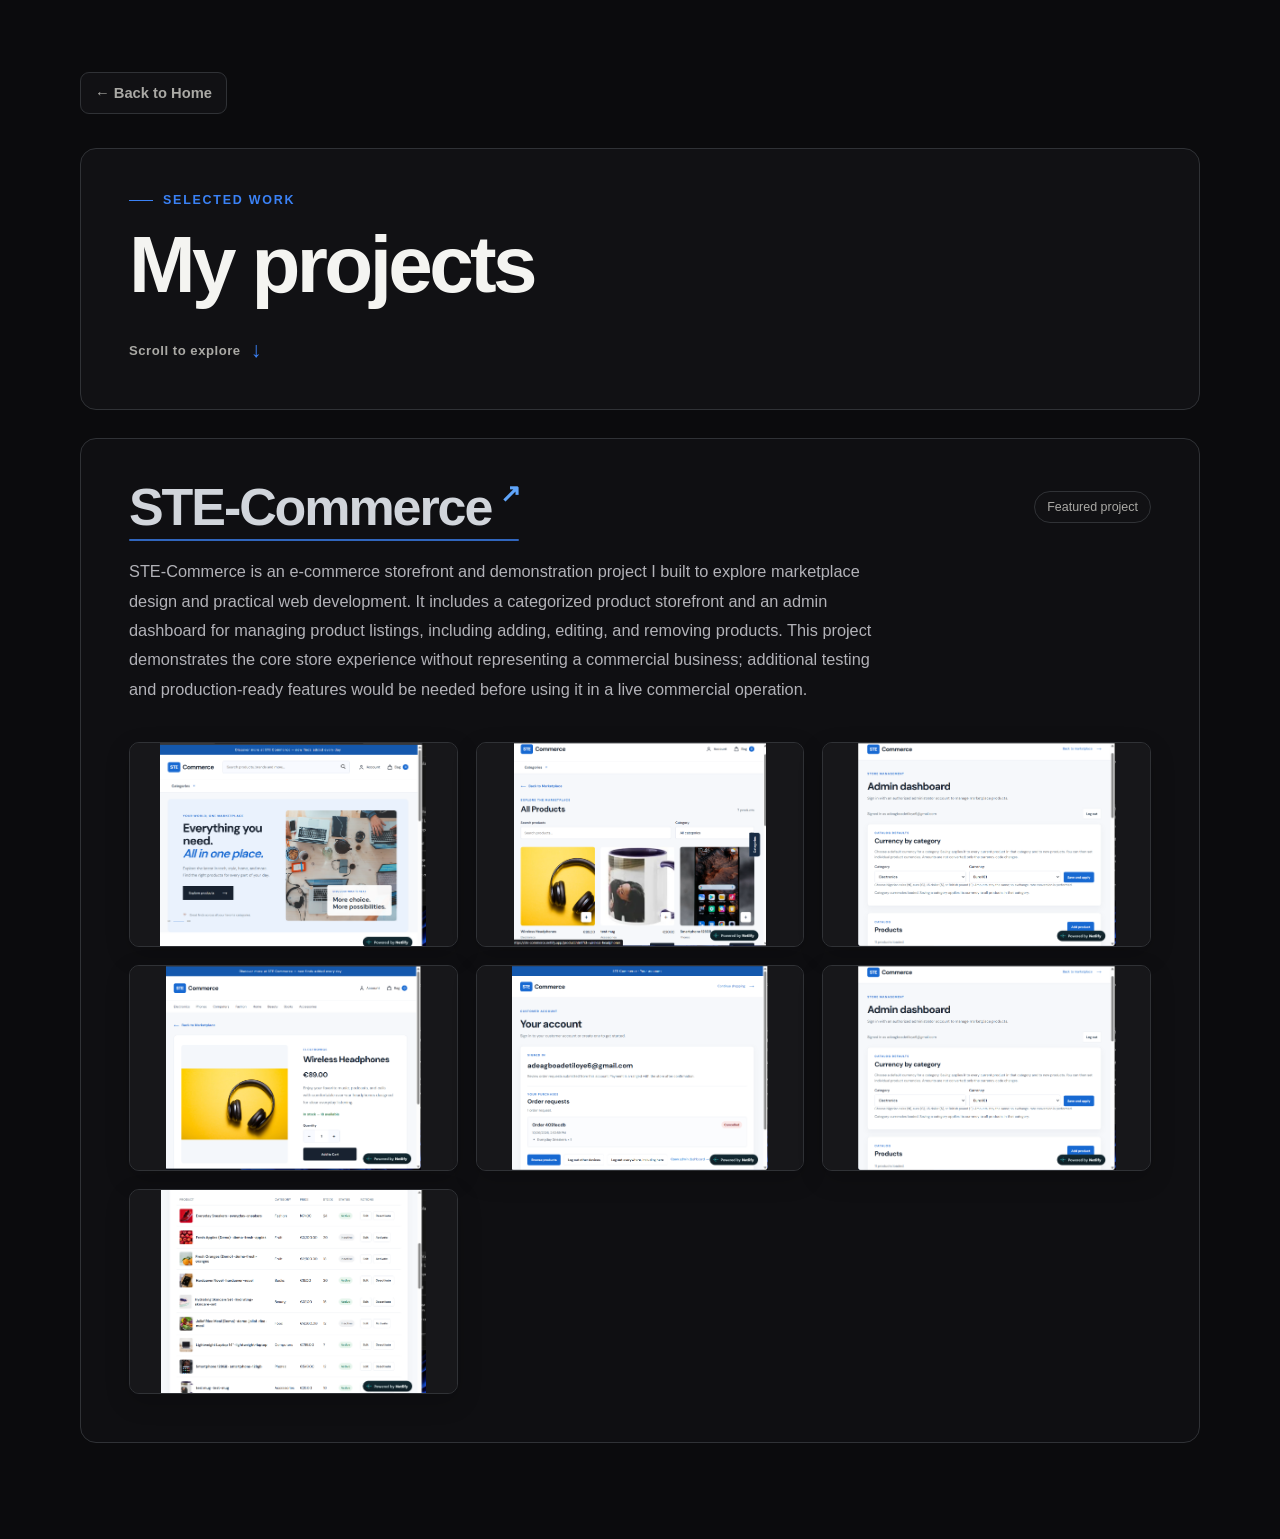
==== projects.html @ be351235 "Add files via upload" ====
<!DOCTYPE html>
<html lang="en">
<head>
    <meta charset="UTF-8">
    <meta name="viewport" content="width=device-width, initial-scale=1.0">
    <title>Projects | Tilopx</title>
    <link rel="stylesheet" href="style.css">
</head>
<body>
    <main class="projects-page">
        <a class="back-home" href="index.html">← Back to Home</a>
        <header class="projects-header">
            <p class="eyebrow"><span></span> Selected work</p>
            <h1>My projects</h1>
            <a class="scroll-indicator" href="#ste-commerce">
                <span>Scroll to explore</span>
                <span class="scroll-arrow" aria-hidden="true">↓</span>
            </a>
        </header>

        <article class="project" id="ste-commerce">
            <div class="project-heading">
                <h2><a href="https://ste-commerce.netlify.app/" target="_blank" rel="noopener noreferrer">STE-Commerce</a></h2>
                <span class="project-status">Featured project</span>
            </div>
            <p class="project-description">STE-Commerce is an e-commerce storefront and demonstration project I built to explore marketplace design and practical web development. It includes a categorized product storefront and an admin dashboard for managing product listings, including adding, editing, and removing products. This project demonstrates the core store experience without representing a commercial business; additional testing and production-ready features would be needed before using it in a live commercial operation.</p>

            <div class="gallery">
    <a href="ste-home.png">
      <img src="ste-home.png" alt="STE-Commerce homepage">
    </a>

   <a href="ste-products.png">
     <img src="ste-products.png" alt="STE-Commerce products page">
     </a>

   <a href="ste-admin dashboard.png">
     <img src="ste-admin dashboard.png" alt="STE-Commerce admin dashboard">
    </a>

    <a href="ste-products info.png">
      <img src="ste-products info.png" alt="STE-Commerce account page">
    </a>
    <a href="ste-acct.png">
      <img src="ste-acct.png" alt="STE-Commerce account page">
    </a>
    <a href="ste-admin dashboard.png">
      <img src="ste-admin dashboard.png" alt="STE-Commerce admin dashboard">
    </a>
    <a href="ste-admin edit products.png">
      <img src="ste-admin edit products.png" alt="STE-Commerce homepage">
    </a>
            </div>
        </article>
    </main>
    <div class="viewer" role="dialog" aria-modal="true" aria-label="Screenshot viewer" aria-hidden="true">
        <button class="close" type="button" aria-label="Close screenshot viewer">×</button>
        <button class="previous" type="button" aria-label="Previous screenshot">‹</button>
        <img class="viewer-image" src="" alt="">
        <button class="next" type="button" aria-label="Next screenshot">›</button>
    </div>
    <script src="script.js"></script>
</body>
</html>
---- style.css ----
@import url("https://fonts.googleapis.com/css2?family=Montserrat:wght@800&display=swap");

:root {
    color-scheme: dark;
    --background: #0b0b0d;
    --surface: #111114;
    --surface-hover: #18181c;
    --border: #303236;
    --text: #f4f4f1;
    --muted: #aaa9a5;
    --accent: #3b82f6;
    --accent-soft: #60a5fa;
}

* {
    box-sizing: border-box;
}

html {
    min-height: 100%;
    background: var(--background);
    scroll-behavior: smooth;
}

body {
    min-height: 100vh;
    margin: 0;
    background: var(--background);
    color: var(--text);
    font-family: Inter, ui-sans-serif, -apple-system, BlinkMacSystemFont, "Segoe UI", sans-serif;
    -webkit-font-smoothing: antialiased;
}

img {
    max-width: 100%;
    height: auto;
}

a {
    color: inherit;
}

.home-page {
    min-height: 100vh;
    display: grid;
    place-items: center;
    padding: 24px;
}

.intro {
    width: min(700px, 100%);
    padding: clamp(36px, 5vw, 52px);
    border: 1px solid var(--border);
    border-radius: 18px;
    background: var(--surface);
}

.eyebrow {
    display: flex;
    align-items: center;
    gap: 10px;
    margin: 0 0 18px;
    color: var(--accent);
    font-size: 0.78rem;
    font-weight: 700;
    letter-spacing: 0.14em;
    text-transform: uppercase;
}

.eyebrow span {
    width: 24px;
    height: 1px;
    background: var(--accent);
}

.wordmark {
    margin: 0;
    color: var(--text);
    font-family: "Montserrat", "Avenir Next", "Segoe UI", sans-serif;
    font-size: clamp(3rem, 6vw, 4.25rem);
    font-weight: 800;
    line-height: 1;
    letter-spacing: 0.06em;
    white-space: nowrap;
}

.intro-headline {
    margin: 18px 0 0;
    color: var(--text);
    font-size: clamp(1.35rem, 3vw, 2rem);
    font-weight: 650;
    line-height: 1.2;
    letter-spacing: -0.025em;
    max-width: 580px;
}

.intro-copy {
    max-width: 610px;
    margin: 26px 0 32px;
    color: var(--muted);
    font-size: clamp(1rem, 2vw, 1.075rem);
    line-height: 1.75;
}

.projects-button {
    display: inline-flex;
    align-items: center;
    gap: 12px;
    min-height: 50px;
    padding: 0 24px;
    border: 1px solid var(--accent);
    border-radius: 10px;
    background: var(--accent);
    color: #f9faf9;
    font-weight: 700;
    text-decoration: none;
    box-shadow: 0 8px 24px rgba(59, 130, 246, 0.12);
    transition: transform 160ms ease, background-color 160ms ease, border-color 160ms ease, box-shadow 160ms ease;
}

.projects-button span {
    font-size: 1.2rem;
}

.projects-button:hover {
    transform: translateY(-2px);
    border-color: var(--accent-soft);
    background: #2563eb;
    box-shadow: 0 10px 28px rgba(59, 130, 246, 0.16);
}

.projects-button:active {
    transform: translateY(0);
}

.projects-button:focus-visible,
.social-links a:focus-visible,
.social-link:focus-visible,
.back-home:focus-visible,
.scroll-indicator:focus-visible,
.project-heading a:focus-visible,
.gallery a:focus-visible,
.viewer button:focus-visible {
    outline: 3px solid rgba(96, 165, 250, 0.72);
    outline-offset: 4px;
}

.projects-page {
    width: min(1120px, calc(100% - 48px));
    margin: 0 auto;
    padding: 72px 0 96px;
}

/* Projects page navigation */
.back-home {
    display: inline-flex;
    align-items: center;
    min-height: 42px;
    margin-bottom: 34px;
    padding: 0 14px;
    border: 1px solid var(--border);
    border-radius: 9px;
    color: var(--muted);
    background: var(--surface);
    font-size: 0.92rem;
    font-weight: 600;
    text-decoration: none;
    transition: color 160ms ease, border-color 160ms ease, background-color 160ms ease, transform 160ms ease;
}

.back-home:hover {
    color: var(--text);
    border-color: rgba(59, 130, 246, 0.65);
    background: var(--surface-hover);
    transform: translateX(-3px);
}

.back-home:active {
    transform: translateX(-1px);
}

.projects-header {
    margin-bottom: 20px;
    padding: 44px 48px 38px;
    border: 1px solid var(--border);
    border-radius: 16px;
    background: var(--surface);
}

.projects-header h1 {
    margin: 0;
    color: var(--text);
    font-size: clamp(2.6rem, 7vw, 5rem);
    line-height: 1;
    letter-spacing: -0.045em;
}

.scroll-indicator {
    display: inline-flex;
    align-items: center;
    gap: 10px;
    margin-top: 24px;
    padding: 8px 0;
    color: var(--muted);
    font-size: 0.82rem;
    font-weight: 600;
    letter-spacing: 0.04em;
    text-decoration: none;
}

.scroll-indicator:hover {
    color: var(--accent-soft);
}

.scroll-indicator:active {
    color: var(--accent);
}

.scroll-arrow {
    color: var(--accent);
    font-size: 1.35rem;
    animation: scroll-bounce 1.8s ease-in-out infinite;
}

@keyframes scroll-bounce {
    0%, 100% { transform: translateY(0); }
    50% { transform: translateY(7px); }
}

.project {
    scroll-margin-top: 24px;
    margin-top: 28px;
    padding: 40px 48px 48px;
    border: 1px solid var(--border);
    border-radius: 16px;
    background: #0f0f12;
}

.project-heading {
    display: flex;
    align-items: center;
    justify-content: space-between;
    gap: 20px;
}

.project-heading h2 {
    margin: 0;
    font-size: clamp(2rem, 5vw, 3.25rem);
    font-weight: 750;
    line-height: 1.08;
    letter-spacing: -0.04em;
}

.project-heading a {
    position: relative;
    display: inline-block;
    color: #d1d5db;
    text-decoration: none;
    cursor: pointer;
    transition: color 160ms ease;
}

.project-heading a::before {
    content: "";
    position: absolute;
    right: 0;
    bottom: -6px;
    left: 0;
    height: 2px;
    border-radius: 999px;
    background: var(--accent);
    transform-origin: left;
    opacity: 0.75;
    transition: height 160ms ease, opacity 160ms ease, background-color 160ms ease;
}

.project-heading a::after {
    content: "↗";
    display: inline-block;
    margin-left: 9px;
    color: var(--accent-soft);
    font-size: 0.48em;
    font-weight: 700;
    vertical-align: top;
    transform: translateY(0.05em);
    transition: color 160ms ease, transform 160ms ease;
}

.project-heading a:hover {
    color: var(--accent-soft);
}

.project-heading a:hover::before {
    height: 3px;
    background: var(--accent-soft);
    opacity: 1;
}

.project-heading a:hover::after {
    color: var(--accent-soft);
    transform: translate(2px, -2px);
}

.project-status {
    flex: 0 0 auto;
    padding: 8px 12px;
    border: 1px solid var(--border);
    border-radius: 999px;
    color: var(--muted);
    background: var(--surface);
    font-size: 0.78rem;
}

.project-description {
    max-width: 760px;
    margin: 22px 0 38px;
    color: #b2b2b8;
    font-size: 1.02rem;
    line-height: 1.8;
}

.gallery {
    display: grid;
    grid-template-columns: repeat(3, minmax(0, 1fr));
    gap: 18px;
}

.gallery a {
    display: block;
    aspect-ratio: 16 / 10;
    overflow: hidden;
    border: 1px solid var(--border);
    border-radius: 10px;
    background: #17171a;
    box-shadow: 0 8px 24px rgba(0, 0, 0, 0.18);
    transition: transform 180ms ease, border-color 180ms ease, box-shadow 180ms ease;
}

.gallery a:hover {
    transform: translateY(-4px);
    border-color: rgba(59, 130, 246, 0.7);
    box-shadow: 0 14px 32px rgba(0, 0, 0, 0.28);
}

.gallery img {
    display: block;
    width: 100%;
    height: 100%;
    aspect-ratio: 16 / 10;
    object-fit: contain;
    background: #17171a;
}

.viewer {
    position: fixed;
    inset: 0;
    z-index: 1000;
    display: none;
    align-items: center;
    justify-content: center;
    padding: 20px;
    background: rgba(11, 11, 13, 0.96);
}

.viewer.show {
    display: flex;
}

.viewer-image {
    max-width: calc(100vw - 180px);
    max-height: calc(100vh - 40px);
    width: auto;
    height: auto;
    object-fit: contain;
}

.viewer button {
    position: fixed;
    z-index: 1001;
    width: 52px;
    height: 52px;
    padding: 0;
    border: 1px solid var(--border);
    border-radius: 50%;
    color: var(--text);
    background: rgba(17, 17, 20, 0.92);
    font-size: 34px;
    line-height: 52px;
    cursor: pointer;
    transition: border-color 160ms ease, background-color 160ms ease;
}

.viewer button:hover {
    color: #fff;
    border-color: var(--accent-soft);
    background: #202024;
}

.viewer button:active {
    border-color: var(--accent);
    background: #18181c;
}

.viewer .close {
    top: 20px;
    right: 24px;
}

.viewer .previous {
    left: 24px;
    top: 50%;
    transform: translateY(-50%);
}

.viewer .next {
    right: 24px;
    top: 50%;
    transform: translateY(-50%);
}

.social-links {
    display: flex;
    align-items: center;
    gap: 10px;
    margin-top: 22px;
}

.social-links a,
.social-link {
    display: inline-grid;
    width: 42px;
    height: 42px;
    place-items: center;
    border: 1px solid var(--border);
    border-radius: 50%;
    color: var(--muted);
    background: var(--surface-hover);
    text-decoration: none;
    transition: color 160ms ease, border-color 160ms ease, transform 160ms ease, background-color 160ms ease;
}

.social-links a:hover,
.social-link:hover {
    color: var(--accent-soft);
    border-color: var(--accent);
    transform: translateY(-2px);
}

.social-links svg {
    width: 20px;
    height: 20px;
}

button.social-link {
    padding: 0;
    font: inherit;
    cursor: pointer;
}

.contact-dialog {
    width: min(520px, calc(100% - 32px));
    max-height: calc(100vh - 32px);
    padding: 0;
    border: 1px solid var(--border);
    border-radius: 16px;
    background: var(--surface);
    color: var(--text);
}

.contact-dialog::backdrop {
    background: rgba(11, 11, 13, 0.82);
}

.contact-form {
    display: grid;
    gap: 8px;
    padding: 28px;
}

.contact-dialog-heading {
    display: flex;
    align-items: flex-start;
    justify-content: space-between;
    gap: 16px;
    margin-bottom: 8px;
}

.contact-dialog-heading .eyebrow {
    margin-bottom: 8px;
}

.contact-dialog-heading h2 {
    margin: 0;
    font-size: 1.75rem;
}

.contact-close-icon {
    width: 36px;
    height: 36px;
    border: 1px solid var(--border);
    border-radius: 50%;
    background: transparent;
    color: var(--text);
    font-size: 1.5rem;
    cursor: pointer;
}

.contact-form label {
    margin-top: 8px;
    color: var(--text);
    font-size: 0.9rem;
    font-weight: 650;
}

.contact-form input,
.contact-form textarea {
    width: 100%;
    border: 1px solid var(--border);
    border-radius: 8px;
    background: var(--background);
    color: var(--text);
    font: inherit;
    padding: 11px 12px;
}

.contact-form textarea {
    resize: vertical;
}

.contact-form input:focus,
.contact-form textarea:focus {
    border-color: var(--accent);
    outline: 2px solid rgba(96, 165, 250, 0.55);
    outline-offset: 2px;
}

.form-status {
    min-height: 20px;
    margin: 4px 0 0;
    color: var(--muted);
    font-size: 0.82rem;
}

.contact-actions {
    display: flex;
    justify-content: flex-end;
    gap: 10px;
    margin-top: 4px;
}

.contact-actions button {
    min-height: 42px;
    padding: 0 16px;
    border-radius: 8px;
    font-weight: 700;
    cursor: pointer;
}

.contact-cancel {
    border: 1px solid var(--border);
    background: transparent;
    color: var(--text);
}

.contact-submit {
    border: 1px solid var(--accent);
    background: var(--accent);
    color: #fff;
}

.contact-close-icon:hover,
.contact-cancel:hover {
    border-color: var(--accent);
    color: var(--accent-soft);
}

.contact-submit:hover {
    border-color: var(--accent-soft);
    background: #2563eb;
}

.contact-close-icon:focus-visible,
.contact-actions button:focus-visible {
    outline: 3px solid rgba(96, 165, 250, 0.72);
    outline-offset: 3px;
}

@media (max-width: 700px) {
    .home-page {
        padding: 20px;
    }

    .intro {
        padding: 32px 24px 36px;
    }

    .wordmark {
        font-size: clamp(2.5rem, 12vw, 3.25rem);
        letter-spacing: 0.055em;
    }

    .intro-headline {
        font-size: clamp(1.25rem, 7vw, 1.75rem);
    }

    .projects-button {
        width: 100%;
        justify-content: center;
    }

    .contact-form {
        padding: 22px 20px;
    }

    .contact-actions {
        flex-direction: column-reverse;
    }

    .contact-actions button {
        width: 100%;
        min-height: 44px;
    }

    .social-links {
        justify-content: center;
        flex-wrap: nowrap;
        gap: 4px;
        margin-top: 20px;
    }

    .social-links a,
    .social-link {
        flex: 0 0 clamp(28px, 8vw, 36px);
        width: clamp(28px, 8vw, 36px);
        height: clamp(28px, 8vw, 36px);
    }

    .social-links svg {
        width: clamp(14px, 4vw, 17px);
        height: clamp(14px, 4vw, 17px);
    }

    .projects-page {
        width: min(100% - 32px, 1120px);
        padding: 48px 0 64px;
    }

    .projects-header,
    .project {
        padding: 28px 24px;
    }

    .projects-header h1 {
        font-size: clamp(2.5rem, 14vw, 4rem);
    }

    .project-heading {
        align-items: flex-start;
        flex-direction: column;
        gap: 14px;
    }

    .project-description {
        margin-top: 18px;
        font-size: 0.98rem;
    }

    .gallery {
        grid-template-columns: repeat(2, minmax(0, 1fr));
        gap: 12px;
    }

    .viewer-image {
        max-width: calc(100vw - 90px);
        max-height: calc(100vh - 100px);
    }

    .viewer .close {
        top: 12px;
        right: 12px;
    }

    .viewer .previous {
        left: 8px;
    }

    .viewer .next {
        right: 8px;
    }

    .viewer button {
        width: 44px;
        height: 44px;
        font-size: 28px;
        line-height: 44px;
    }

    .back-home,
    .scroll-indicator {
        min-height: 44px;
    }
}

@media (prefers-reduced-motion: reduce) {
    *, *::before, *::after {
        scroll-behavior: auto !important;
        animation-duration: 0.01ms !important;
        animation-iteration-count: 1 !important;
        transition-duration: 0.01ms !important;
    }
}
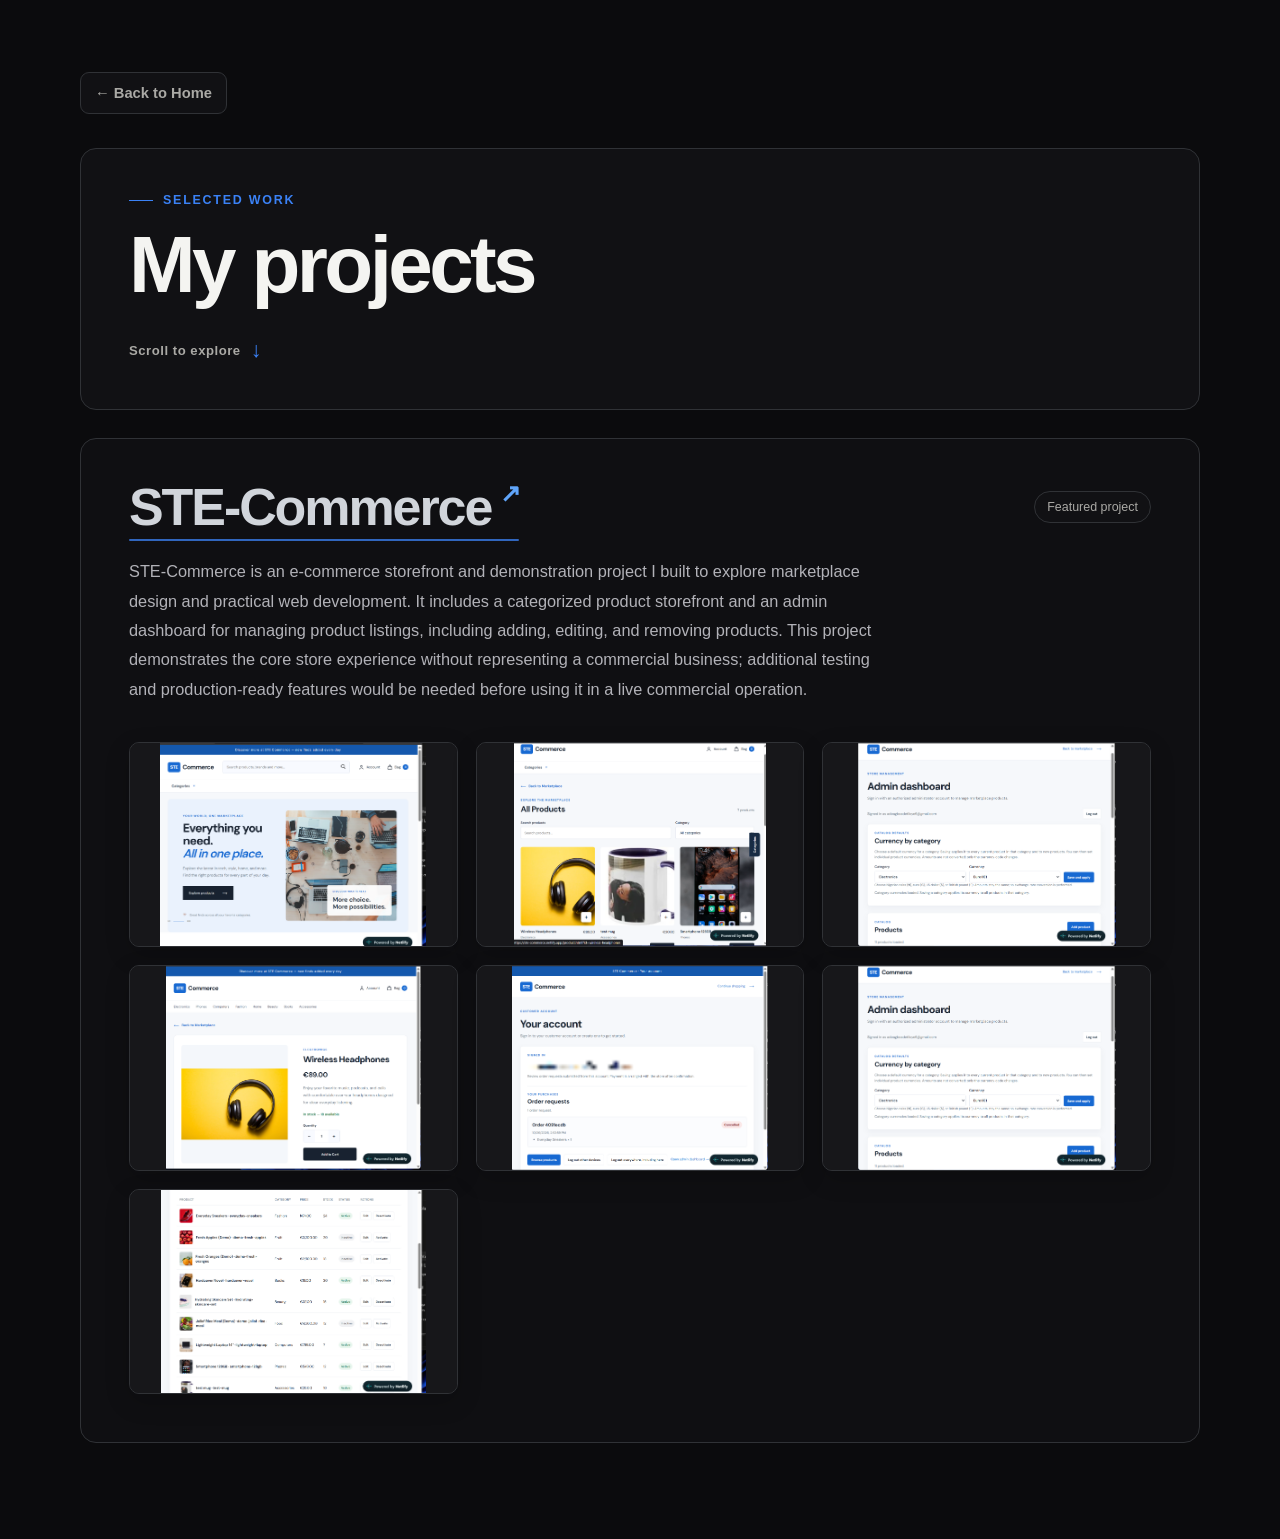
==== commit 585ec03e: "Add files via upload" ====
--- a/projects.html
+++ b/projects.html
@@ -7,6 +7,9 @@
     <link rel="stylesheet" href="style.css">
 </head>
 <body>
+    <div class="loading-overlay" role="status" aria-live="polite" aria-label="Loading" hidden>
+        <span class="loading-spinner" aria-hidden="true"></span>
+    </div>
     <main class="projects-page">
         <a class="back-home" href="index.html">← Back to Home</a>
         <header class="projects-header">
@@ -41,8 +44,8 @@
     <a href="ste-products info.png">
       <img src="ste-products info.png" alt="STE-Commerce account page">
     </a>
-    <a href="ste-acct.png">
-      <img src="ste-acct.png" alt="STE-Commerce account page">
+    <a href="ste-acct-private.png">
+      <img src="ste-acct-private.png" alt="STE-Commerce account page">
     </a>
     <a href="ste-admin dashboard.png">
       <img src="ste-admin dashboard.png" alt="STE-Commerce admin dashboard">
@@ -56,6 +59,7 @@
     <div class="viewer" role="dialog" aria-modal="true" aria-label="Screenshot viewer" aria-hidden="true">
         <button class="close" type="button" aria-label="Close screenshot viewer">×</button>
         <button class="previous" type="button" aria-label="Previous screenshot">‹</button>
+        <span class="viewer-loading loading-spinner" aria-hidden="true" hidden></span>
         <img class="viewer-image" src="" alt="">
         <button class="next" type="button" aria-label="Next screenshot">›</button>
     </div>
--- a/style.css
+++ b/style.css
@@ -40,6 +40,65 @@
     color: inherit;
 }
 
+button, a, .gallery a {
+    -webkit-tap-highlight-color: transparent;
+}
+
+button:not(:disabled):active,
+a:active,
+.gallery a:active {
+    transform: translateY(1px);
+}
+
+ .loading-overlay[hidden],
+.loading-spinner[hidden] {
+    display: none !important;
+}
+
+.loading-overlay {
+    position: fixed;
+    inset: 0;
+   z-index: 2147483647;
+    display: grid;
+    place-items: center;
+    background: rgba(11, 11, 13, 0.72);
+    backdrop-filter: blur(2px);
+}
+
+.loading-overlay .loading-spinner {
+    width: 38px;
+    height: 38px;
+    flex-basis: 38px;
+    border-width: 3px;
+    border-color: rgba(96, 165, 250, 0.3);
+    border-top-color: var(--accent);
+}
+
+.loading-spinner {
+   display: block;
+   width: 16px;
+   height: 16px;
+   flex: 0 0 16px;
+   box-sizing: border-box;
+   border: 2px solid rgba(255, 255, 255, 0.38);
+   border-top-color: currentColor;
+   border-radius: 50%;
+   background: transparent;
+   animation: ui-spinner 700ms linear infinite;
+}
+
+@keyframes ui-spinner {
+    to { transform: rotate(360deg); }
+}
+
+.viewer-loading {
+    position: absolute;
+    top: 50%;
+    left: 50%;
+    z-index: 3;
+    margin: -8px 0 0 -8px;
+}
+
 .home-page {
     min-height: 100vh;
     display: grid;
@@ -53,6 +112,48 @@
     border: 1px solid var(--border);
     border-radius: 18px;
     background: var(--surface);
+}
+
+
+.intro-header {
+    display: flex;
+    align-items: center;
+    justify-content: space-between;
+    gap: 16px;
+    margin-bottom: 18px;
+}
+
+.intro-header .eyebrow {
+    margin: 0;
+}
+
+.work-in-progress-button {
+   display: inline-flex;
+   align-items: center;
+   justify-content: center;
+   min-height: 34px;
+   padding: 0 12px;
+   border: 1px solid rgba(59, 130, 246, 0.55);
+   border-radius: 999px;
+   background: transparent;
+   color: var(--accent-soft);
+   font-size: 0.72rem;
+   font-weight: 700;
+   letter-spacing: 0.02em;
+   line-height: 1;
+   text-decoration: none;
+   white-space: nowrap;
+   cursor: pointer;
+}
+
+.work-in-progress-button:hover {
+   border-color: var(--accent-soft);
+   background: rgba(59, 130, 246, 0.08);
+}
+
+.work-in-progress-button:focus-visible {
+    outline: 3px solid rgba(96, 165, 250, 0.72);
+    outline-offset: 3px;
 }
 
 .eyebrow {
@@ -319,6 +420,7 @@
     line-height: 1.8;
 }
 
+
 .gallery {
     display: grid;
     grid-template-columns: repeat(3, minmax(0, 1fr));
@@ -563,9 +665,18 @@
 }
 
 .contact-submit {
-    border: 1px solid var(--accent);
-    background: var(--accent);
-    color: #fff;
+   display: inline-flex;
+   align-items: center;
+   justify-content: center;
+   gap: 8px;
+   border: 1px solid var(--accent);
+   background: var(--accent);
+   color: #fff;
+}
+
+.contact-submit[aria-busy="true"] {
+   opacity: 0.82;
+   cursor: wait;
 }
 
 .contact-close-icon:hover,
@@ -592,6 +703,16 @@
 
     .intro {
         padding: 32px 24px 36px;
+    }
+
+    .intro-header {
+        align-items: flex-start;
+        flex-direction: column;
+        gap: 14px;
+    }
+
+    .work-in-progress-button {
+        white-space: nowrap;
     }
 
     .wordmark {
@@ -665,6 +786,7 @@
         font-size: 0.98rem;
     }
 
+
     .gallery {
         grid-template-columns: repeat(2, minmax(0, 1fr));
         gap: 12px;
@@ -701,7 +823,26 @@
     }
 }
 
+a:active,
+button:not(:disabled):active,
+.social-links a:active,
+.projects-button:active,
+.work-in-progress-button:active,
+.gallery a:active,
+.project-heading a:active {
+    transform: translateY(1px);
+}
+
 @media (prefers-reduced-motion: reduce) {
+    .loading-spinner,
+    button:not(:disabled):active,
+    a:active,
+    .gallery a:active {
+        animation: none;
+        transform: none;
+    }
+
+
     *, *::before, *::after {
         scroll-behavior: auto !important;
         animation-duration: 0.01ms !important;
